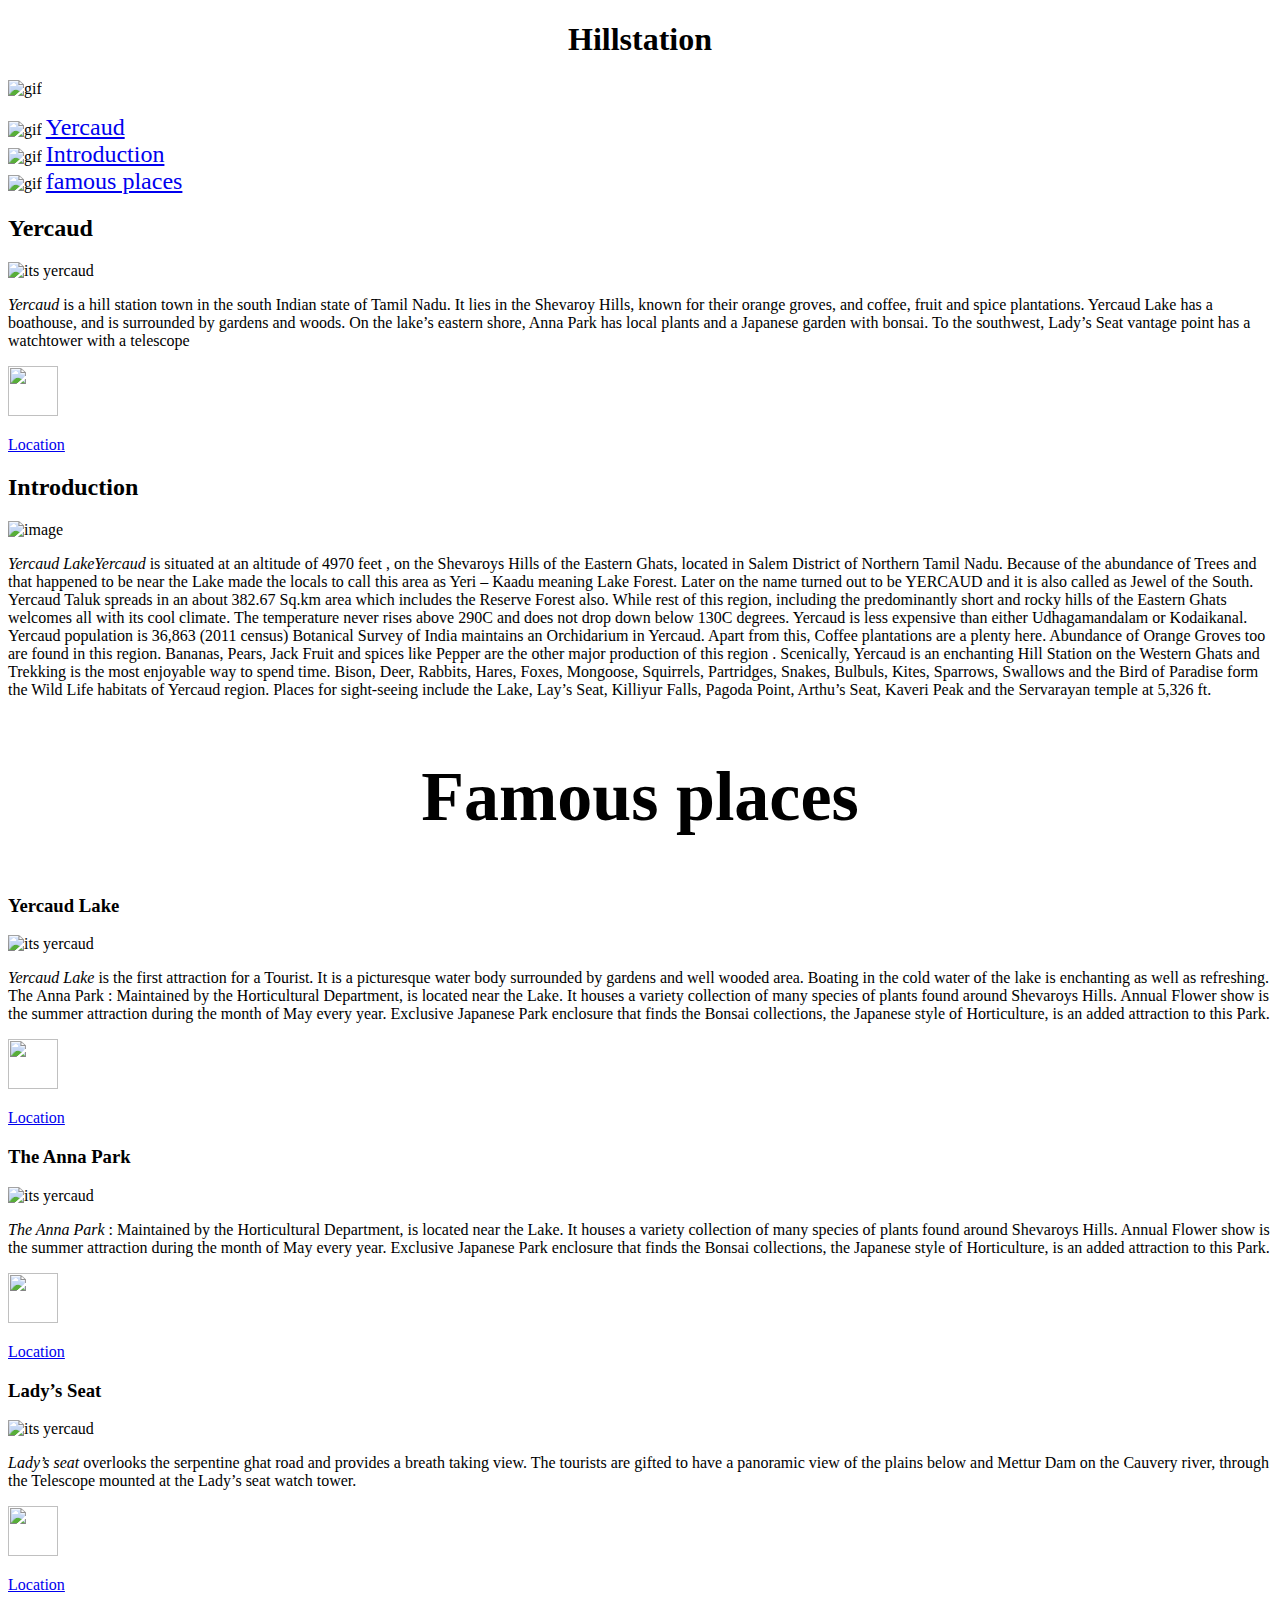
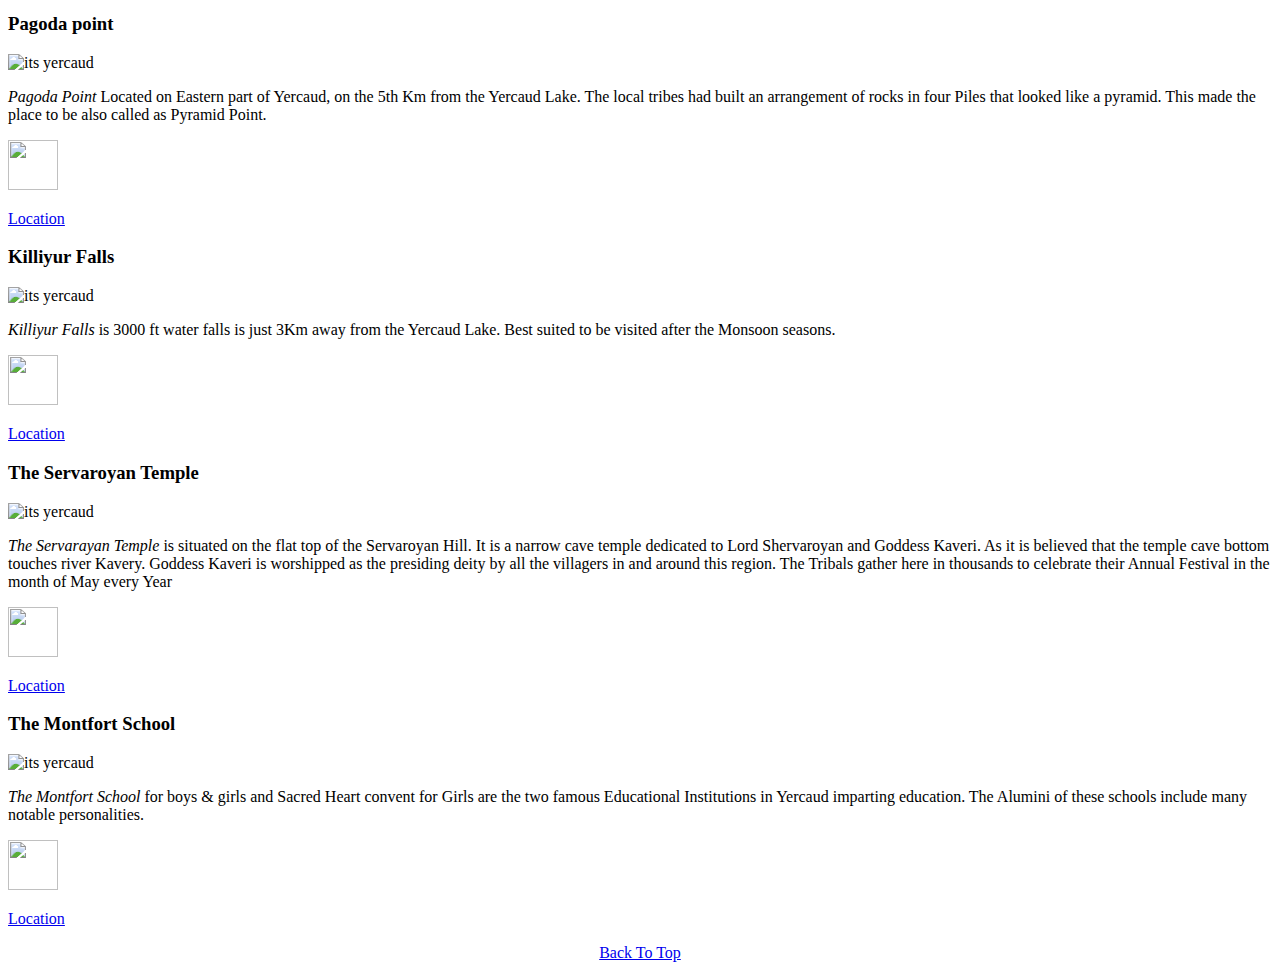
==== tourism webpage/main/next page/tourism/index.html @ 8d21cba3 "Add files via upload" ====
<!DOCTYPE html>
<html lang="en">
<head>
    <meta charset="UTF-8">
    <meta http-equiv="X-UA-Compatible" content="IE=edge">
    <meta name="viewport" content="width=device-width, initial-scale=1.0">
    <title>Tourism</title>
    <link rel="stylesheet" href="C:\Users\admin\Desktop\tourism webpage\main\next page\tourism\styles.css">
</head>
<!-- using the HEX color -->
<body > 
    <h1 id="top" style="text-align: center;">Hillstation</h1>
    <p>
        <img src="C:\Users\admin\Desktop\tourism webpage\main\next page\image\112-book-morph-outline.gif" alt="gif" width="50px" height="50px" ><br>
        <div class="star1">
        <img src="C:\Users\admin\Desktop\tourism webpage\main\next page\image\237-star-rating-morph.gif" alt="gif" width="20px" height="20px">
        <a href="#Yercaud" style="font-family: Bahnschrift;font-size: 150%; ">Yercaud</a><br>
        </div>
        <div class="star-2">
        <img src="C:\Users\admin\Desktop\tourism webpage\main\next page\image\237-star-rating-morph.gif" alt="gif" width="20px" height="20px">
        <a href="#Intoduction" style="font-family: Bahnschrift;font-size: 150%; ">Introduction</a><br>
    </div>
        <div class="star-2">
        <img src="C:\Users\admin\Desktop\tourism webpage\main\next page\image\237-star-rating-morph.gif" alt="gif" width="20px" height="20px">
        <a href="#Famous places" style="font-family: Bahnschrift;font-size: 150%; ">famous places</a><br>
        </div>
        
    </p>
    <h2 id="Yercaud">Yercaud</h2>
    <img src="C:\Users\admin\Desktop\tourism webpage\main\next page\image\yercaud.jpg" alt=" its yercaud" width="490" height="360">
    <p style="text-align:left;" >
        <!-- <cite> Defines the title work </cite> -->
        <cite>Yercaud</cite> is a hill station town in the south Indian state of Tamil Nadu. It lies in the Shevaroy Hills, known for their orange groves, and coffee, fruit and spice plantations.
        Yercaud Lake has a boathouse, and is surrounded by gardens and woods. On the lake’s eastern shore, Anna Park has local plants and a Japanese garden with bonsai.
         To the southwest, Lady’s Seat vantage point has a watchtower with a telescope
    </p>
    <div class="container-1">
    <img src="C:\Users\admin\Desktop\tourism webpage\main\next page\image\18-location-pin-outline.gif"width="50px" height="50px"  >
    <p style="font-family: Bahnschrift;" ><a href="https://goo.gl/maps/G2LrBy27e3ioYX4Y6"target="blank" >Location</a> </p>
    </div>
   
    
    <h2 id="Introduction">Introduction</h2>
    <img  src="C:\Users\admin\Desktop\tourism webpage\main\next page\image\intro.jpg" alt="image" width="490" height="360">
    <p style="text-align: left;" >
        <!-- <blockquote>defined a section that is quote from another source</blockquote>  -->
        <cite> Yercaud LakeYercaud </cite>is situated at an altitude of 4970 feet , on the Shevaroys Hills of the Eastern Ghats, located in Salem District of Northern Tamil Nadu.
        Because of the abundance of Trees and that happened to be near the Lake made the locals to call this area as Yeri – Kaadu meaning Lake Forest. Later on the name turned out to be YERCAUD and it is also called as Jewel of the South.
        Yercaud Taluk spreads in an about 382.67 Sq.km area which includes the Reserve Forest also. While rest of this region, including the predominantly short and rocky hills of the Eastern Ghats welcomes all with its cool climate.
         The temperature never rises above 290C and does not drop down below 130C degrees. Yercaud is less expensive than either Udhagamandalam or Kodaikanal. Yercaud population is 36,863 (2011 census)
         Botanical Survey of India maintains an Orchidarium in Yercaud. Apart from this, Coffee plantations are a plenty here. Abundance of Orange Groves too are found in this region.
         Bananas, Pears, Jack Fruit and spices like Pepper are the other major production of this region . Scenically, Yercaud is an enchanting Hill Station on the Western Ghats and Trekking is the most enjoyable way to spend time.
         Bison, Deer, Rabbits, Hares, Foxes, Mongoose, Squirrels, Partridges, Snakes, Bulbuls, Kites, Sparrows, Swallows and the Bird of Paradise form the Wild Life habitats of Yercaud region.
         Places for sight-seeing include the Lake, Lay’s Seat, Killiyur Falls, Pagoda Point, Arthu’s Seat, Kaveri Peak and the Servarayan temple at 5,326 ft.
    </p>

    <h2 style="text-align: center;font-family: Copperplate Gothic Light; font-size: 70px; " id="Famous places" >Famous places</h2>
    
    <h3 id="Yercaud Lake">Yercaud Lake</h3>
    <img src="C:\Users\admin\Desktop\tourism webpage\main\next page\image\lake.jpg"  alt=" its yercaud" width="490" height="360">
    <p>
        <cite> Yercaud Lake </cite>is the first attraction for a Tourist. It is a picturesque water body surrounded by gardens and well wooded area. Boating in the cold water of the lake is enchanting as well as refreshing.
        The Anna Park : Maintained by the Horticultural Department, is located near the Lake. It houses a variety collection of many species of plants found around Shevaroys Hills. Annual Flower show is the summer attraction during the month of May every year.
        Exclusive Japanese Park enclosure that finds the Bonsai collections, the Japanese style of Horticulture, is an added attraction to this Park.
    </p>
        <div class="container-2">
        <img src="C:\Users\admin\Desktop\tourism webpage\main\next page\image\18-location-pin-outline.gif"width="50px" height="50px"  >
        <p><a href="https://goo.gl/maps/G2LrBy27e3ioYX4Y6"target="blank" >Location</a> </p>
        </div>
    <h3>The Anna Park</h3>
    <img src="C:\Users\admin\Desktop\tourism webpage\main\next page\image\park.jpg" alt=" its yercaud"width="490" height="360">
    <p>
        <cite>The Anna Park </cite>: Maintained by the Horticultural Department, is located near the Lake. It houses a variety collection of many species of plants found around Shevaroys Hills. Annual Flower show is the summer attraction during the month of May every year.
        Exclusive Japanese Park enclosure that finds the Bonsai collections, the Japanese style of Horticulture, is an added attraction to this Park.
    </p>
    <div class="container-3">
    <img src="C:\Users\admin\Desktop\tourism webpage\main\next page\image\18-location-pin-outline.gif"width="50px" height="50px"  >
    <p><a href="https://goo.gl/maps/G2LrBy27e3ioYX4Y6"target="blank" >Location</a> </p>
    </div>

    <h3 id="Lady’s seat" >Lady’s Seat</h3>
    <img src="C:\Users\admin\Desktop\tourism webpage\main\next page\image\lady's seat.jpg" alt=" its yercaud"width="490" height="360">
     <p> <cite> Lady’s seat</cite> overlooks the serpentine ghat road and provides a breath taking view. The tourists are gifted to have a panoramic view of the plains below and Mettur Dam on the Cauvery river, through the Telescope mounted at the Lady’s seat watch tower.
    </p>
    <div class="container-4">
    <img src="C:\Users\admin\Desktop\tourism webpage\main\next page\image\18-location-pin-outline.gif"width="50px" height="50px"  >
    <p><a href="https://goo.gl/maps/G2LrBy27e3ioYX4Y6"target="blank" >Location</a> </p>
    </div>

    <h3 id="Pagoda Point">Pagoda point</h3>
    <img src="C:\Users\admin\Desktop\tourism webpage\main\next page\image\point.jpg" alt=" its yercaud" width="490" height="360">
    <p>
        <cite> Pagoda Point </cite> Located on Eastern part of Yercaud, on the 5th Km from the Yercaud Lake. The local tribes had built an arrangement of rocks in four Piles that looked like a pyramid. This made the place to be also called as Pyramid Point.
    </p>
    <div class="container-5">
    <img src="C:\Users\admin\Desktop\tourism webpage\main\next page\image\18-location-pin-outline.gif"width="50px" height="50px"  >
    <p><a href="https://goo.gl/maps/G2LrBy27e3ioYX4Y6"target="blank" >Location</a> </p>
    </div>
    <h3 id="Killiyur Falls">Killiyur Falls</h3>
    <img src="C:\Users\admin\Desktop\tourism webpage\main\next page\image\falls.jpg" alt=" its yercaud" width="490" height="360">
    <P>
         <cite>Killiyur Falls</cite> is 3000 ft water falls is just 3Km away from the Yercaud Lake. Best suited to be visited after the Monsoon seasons.
    </P>
    <div class="container-6">
    <img src="C:\Users\admin\Desktop\tourism webpage\main\next page\image\18-location-pin-outline.gif"width="50px" height="50px"  >
    <p><a href="https://goo.gl/maps/G2LrBy27e3ioYX4Y6"target="blank" >Location</a> </p>
    </div>
   
    <h3 id="The Servaroyan Temple">The Servaroyan Temple</h3>
    <img src="C:\Users\admin\Desktop\tourism webpage\main\next page\image\seavu hills.jpg" alt=" its yercaud" width="490" height="360">
    <P>
        <cite>The Servarayan Temple</cite> is situated on the flat top of the Servaroyan Hill. It is a narrow cave temple dedicated to Lord Shervaroyan and Goddess Kaveri.
        As it is believed that the temple cave bottom touches river Kavery. Goddess Kaveri is worshipped as the presiding deity by all the villagers in and around this region.
        The Tribals gather here in thousands to celebrate their Annual Festival in the month of May every Year
    </P>
    <div class="container-7">
    <img src="C:\Users\admin\Desktop\tourism webpage\main\next page\image\18-location-pin-outline.gif"width="50px" height="50px"  >
    
    <p><a href="https://goo.gl/maps/G2LrBy27e3ioYX4Y6"target="blank" >Location</a> </p>
    </div>
    
    <h3 id="The Montfort School">The Montfort School</h3>
    <img src="C:\Users\admin\Desktop\tourism webpage\main\next page\image\school.jpg" alt=" its yercaud" width="490" height="360">
    <P>
        <cite> The Montfort School </cite> for boys & girls and Sacred Heart convent for Girls are the two famous Educational Institutions in Yercaud imparting education.
        The Alumini of these schools include many notable personalities.
    </P>
    <div class="container-8">
    <img src="C:\Users\admin\Desktop\tourism webpage\main\next page\image\18-location-pin-outline.gif"width="50px" height="50px"  >
    <p><a href="https://goo.gl/maps/G2LrBy27e3ioYX4Y6"target="blank" >Location</a> </p>
    </div>
    <p style="text-align: center;"><a href="#top"  class="button" >Back To Top</a></p>

  
</body>
</html>
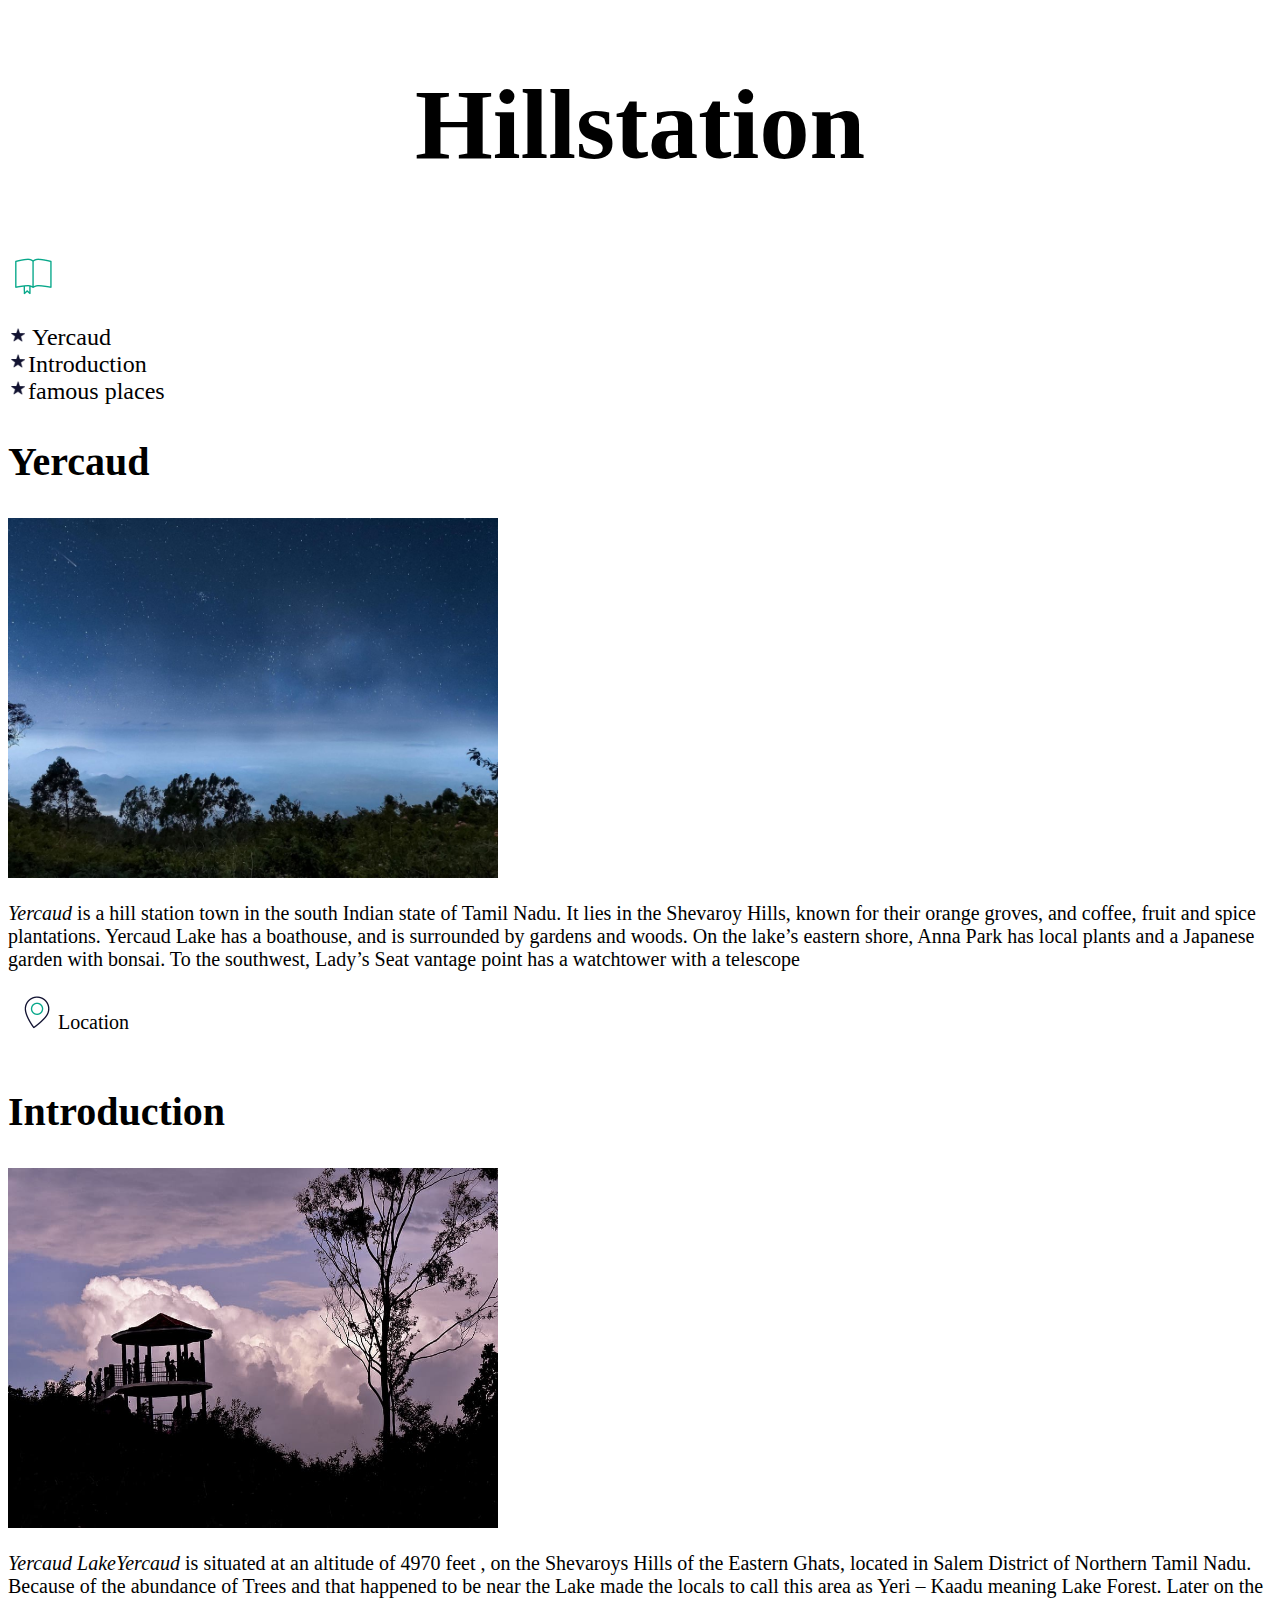
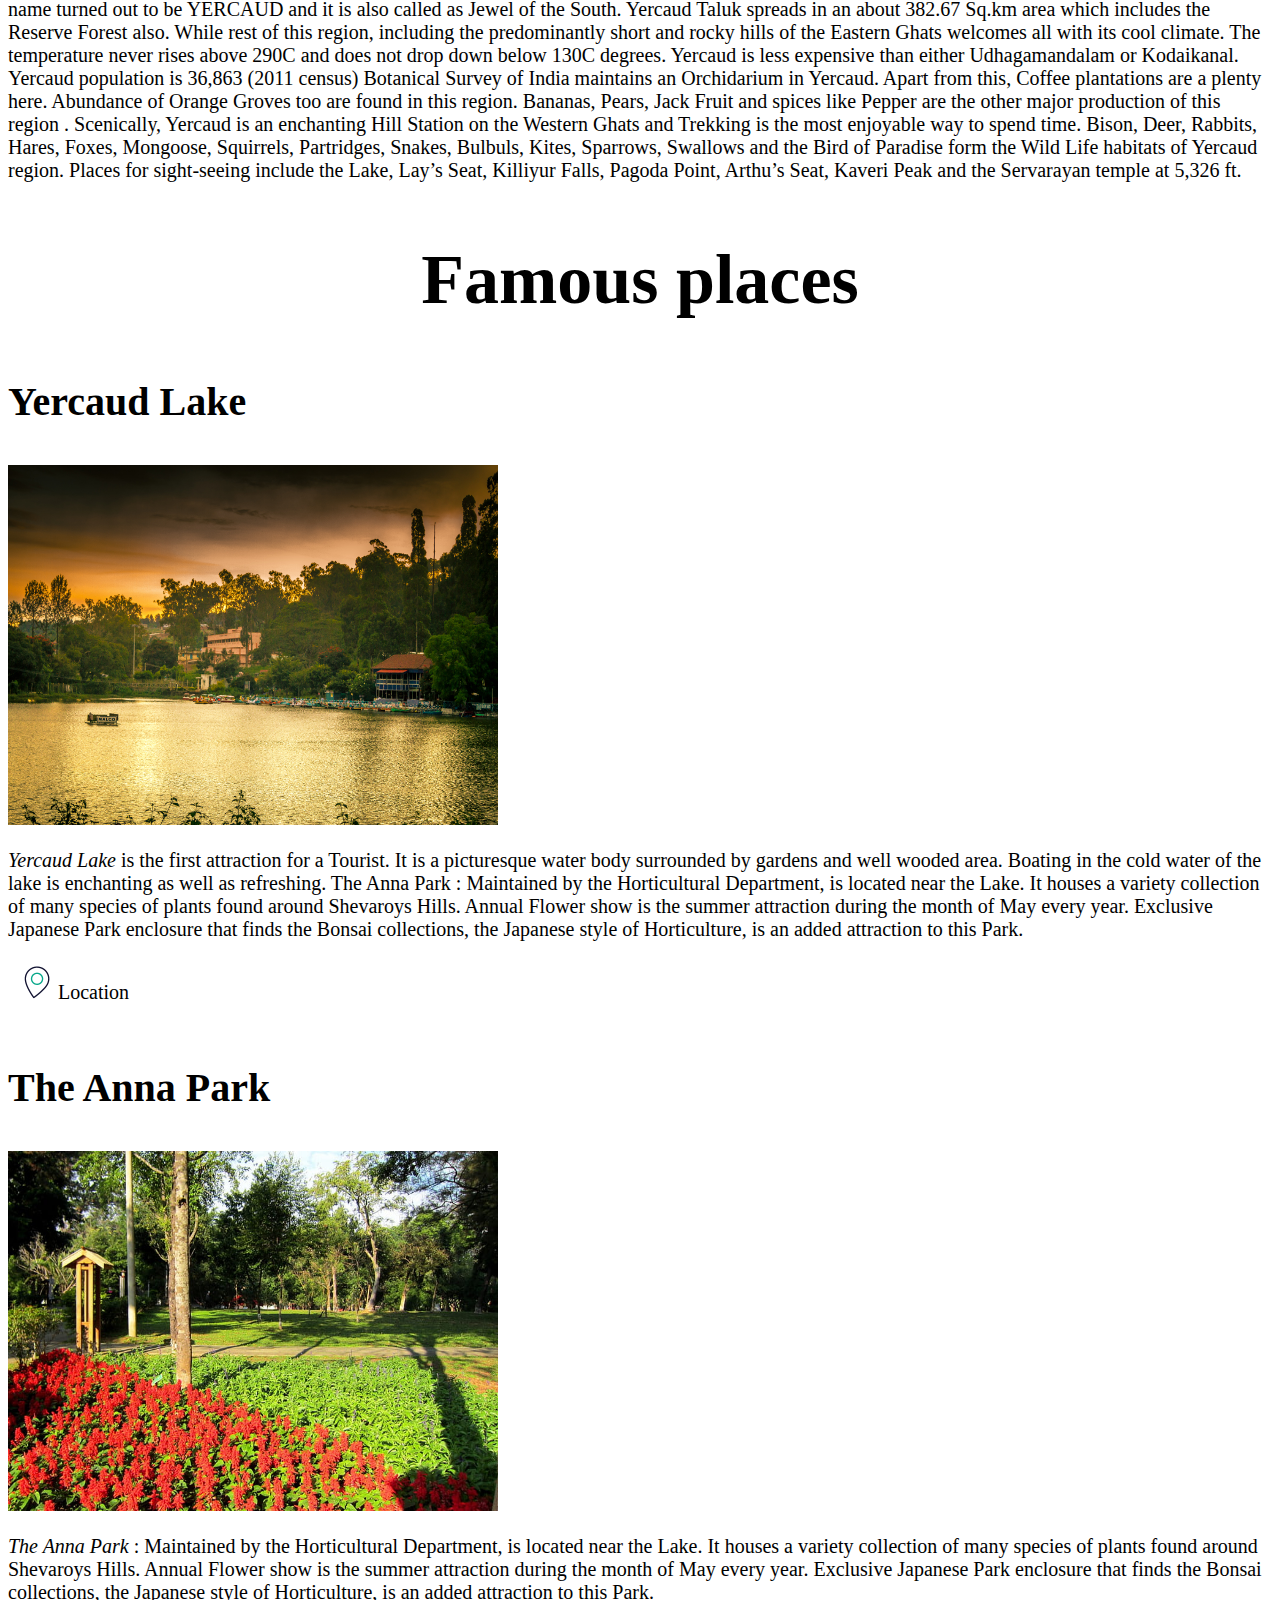
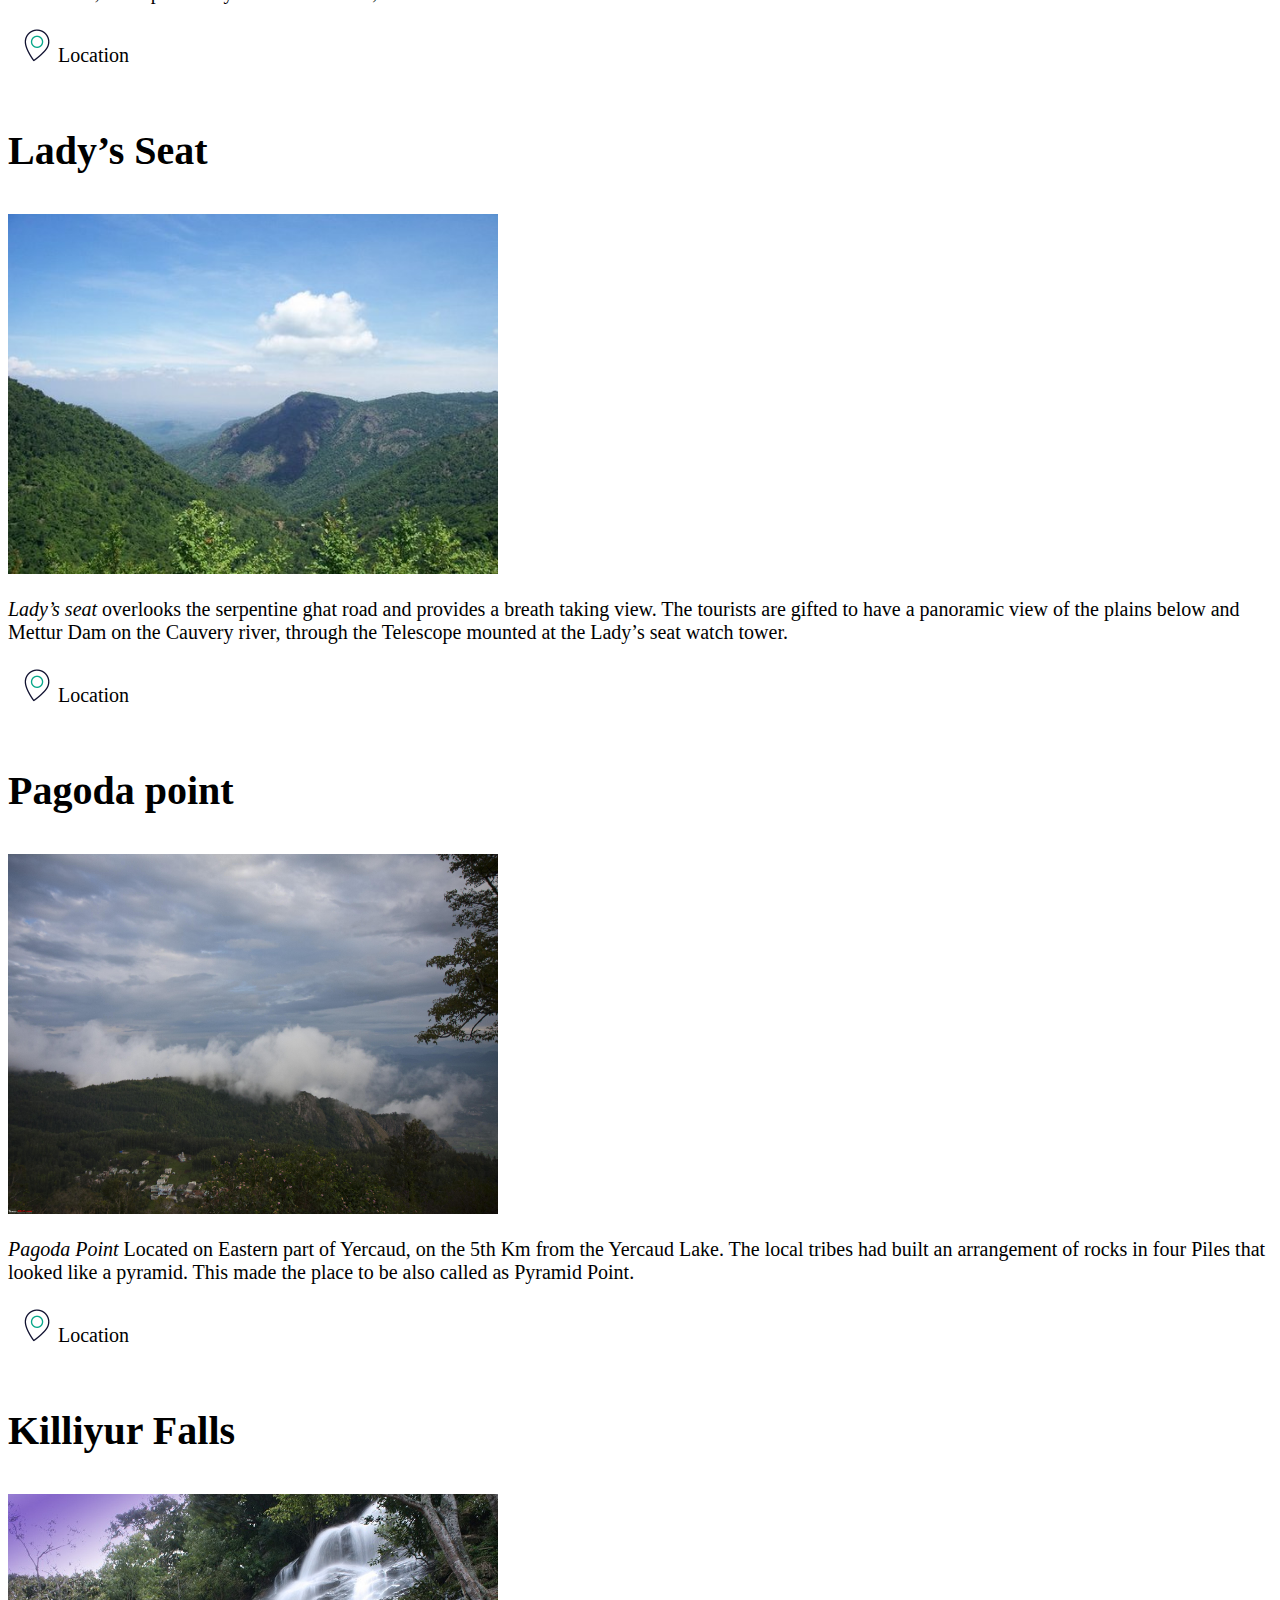
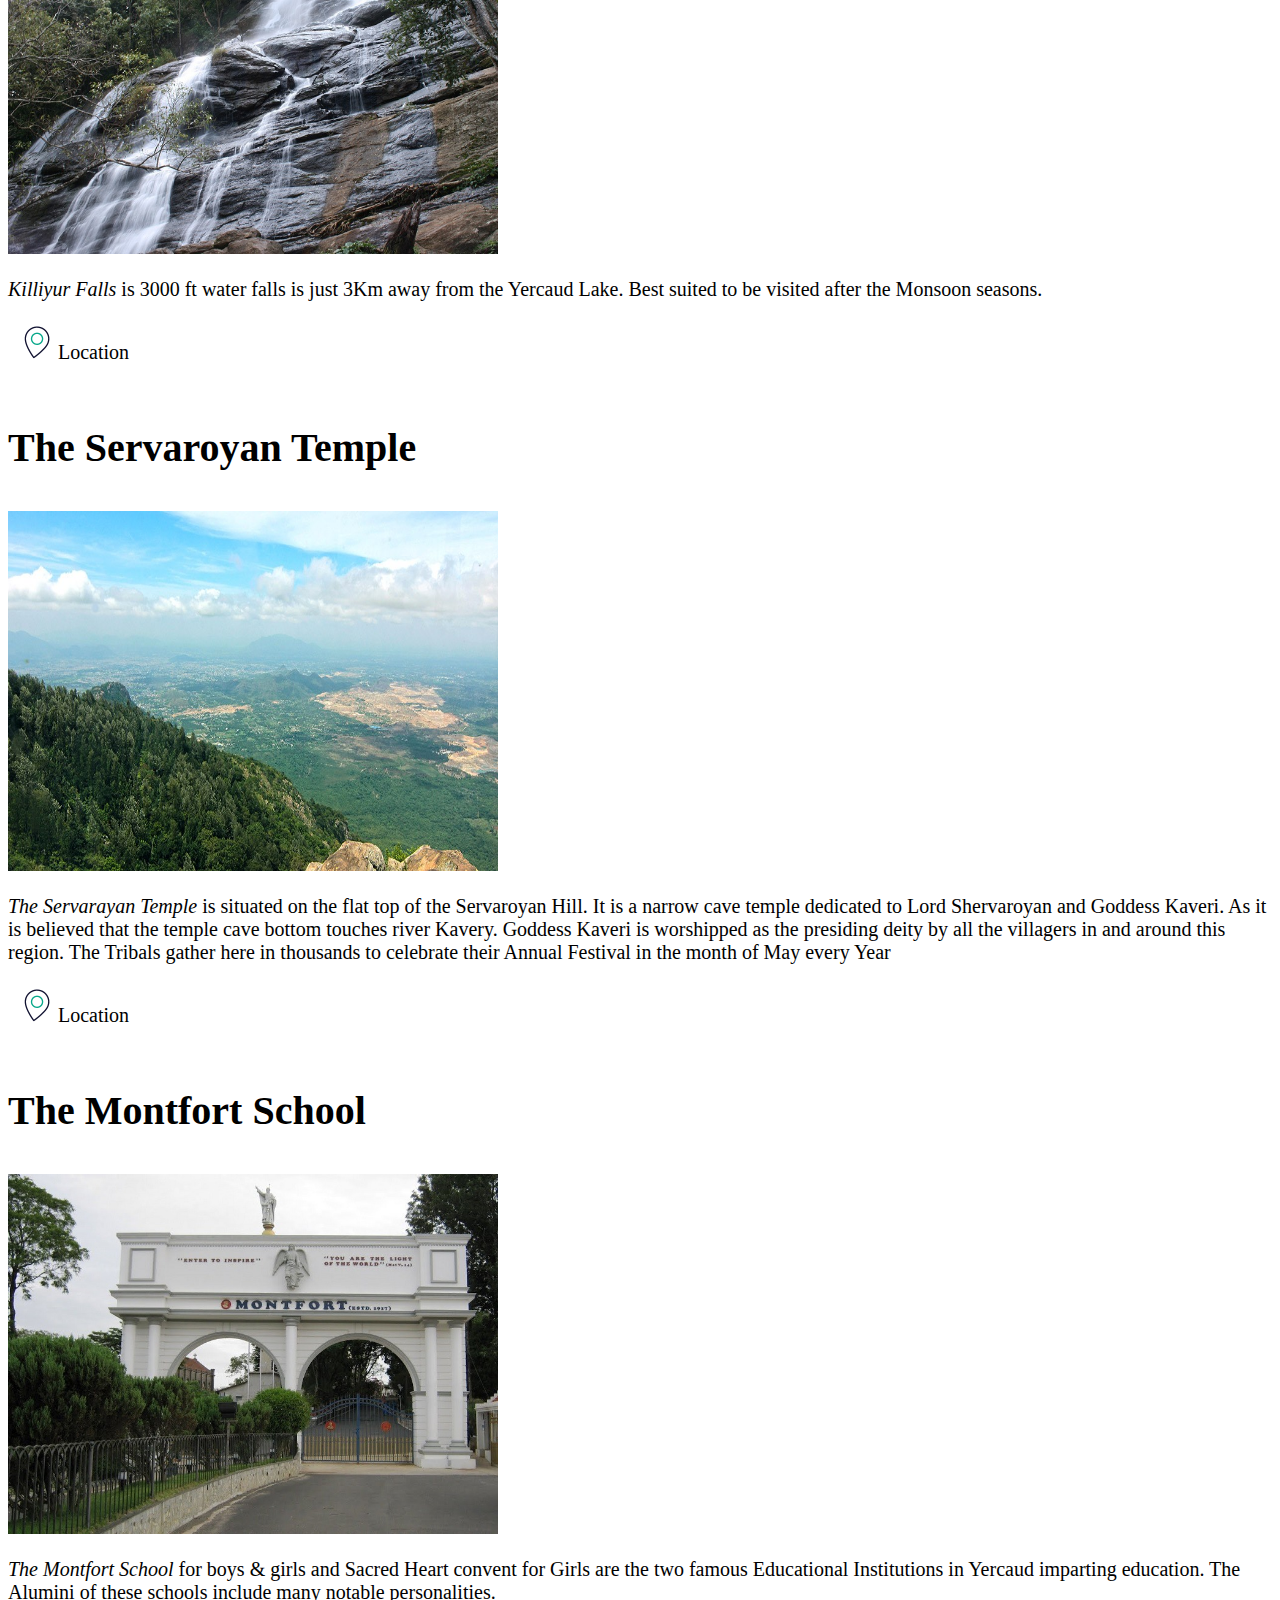
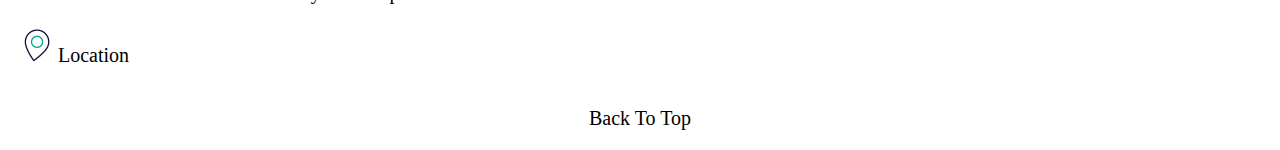
==== commit e808ebec: "update-2" ====
--- a/tourism webpage/main/next page/tourism/index.html
+++ b/tourism webpage/main/next page/tourism/index.html
@@ -5,29 +5,29 @@
     <meta http-equiv="X-UA-Compatible" content="IE=edge">
     <meta name="viewport" content="width=device-width, initial-scale=1.0">
     <title>Tourism</title>
-    <link rel="stylesheet" href="C:\Users\admin\Desktop\tourism webpage\main\next page\tourism\styles.css">
+    <link rel="stylesheet" href="./styles.css">
 </head>
 <!-- using the HEX color -->
 <body > 
     <h1 id="top" style="text-align: center;">Hillstation</h1>
     <p>
-        <img src="C:\Users\admin\Desktop\tourism webpage\main\next page\image\112-book-morph-outline.gif" alt="gif" width="50px" height="50px" ><br>
+        <img src="../image/112-book-morph-outline.gif" alt="gif" width="50px" height="50px" ><br>
         <div class="star1">
-        <img src="C:\Users\admin\Desktop\tourism webpage\main\next page\image\237-star-rating-morph.gif" alt="gif" width="20px" height="20px">
+        <img src="../image/237-star-rating-morph.gif" alt="gif" width="20px" height="20px">
         <a href="#Yercaud" style="font-family: Bahnschrift;font-size: 150%; ">Yercaud</a><br>
         </div>
         <div class="star-2">
-        <img src="C:\Users\admin\Desktop\tourism webpage\main\next page\image\237-star-rating-morph.gif" alt="gif" width="20px" height="20px">
+        <img src="../image/237-star-rating-morph.gif" alt="gif" width="20px" height="20px">
         <a href="#Intoduction" style="font-family: Bahnschrift;font-size: 150%; ">Introduction</a><br>
     </div>
         <div class="star-2">
-        <img src="C:\Users\admin\Desktop\tourism webpage\main\next page\image\237-star-rating-morph.gif" alt="gif" width="20px" height="20px">
+        <img src="../image/237-star-rating-morph.gif" alt="gif" width="20px" height="20px">
         <a href="#Famous places" style="font-family: Bahnschrift;font-size: 150%; ">famous places</a><br>
         </div>
         
     </p>
     <h2 id="Yercaud">Yercaud</h2>
-    <img src="C:\Users\admin\Desktop\tourism webpage\main\next page\image\yercaud.jpg" alt=" its yercaud" width="490" height="360">
+    <img src="../image/yercaud.jpg" alt=" its yercaud" width="490" height="360">
     <p style="text-align:left;" >
         <!-- <cite> Defines the title work </cite> -->
         <cite>Yercaud</cite> is a hill station town in the south Indian state of Tamil Nadu. It lies in the Shevaroy Hills, known for their orange groves, and coffee, fruit and spice plantations.
@@ -35,13 +35,13 @@
          To the southwest, Lady’s Seat vantage point has a watchtower with a telescope
     </p>
     <div class="container-1">
-    <img src="C:\Users\admin\Desktop\tourism webpage\main\next page\image\18-location-pin-outline.gif"width="50px" height="50px"  >
+    <img src="../image/18-location-pin-outline.gif"width="50px" height="50px"  >
     <p style="font-family: Bahnschrift;" ><a href="https://goo.gl/maps/G2LrBy27e3ioYX4Y6"target="blank" >Location</a> </p>
     </div>
    
     
     <h2 id="Introduction">Introduction</h2>
-    <img  src="C:\Users\admin\Desktop\tourism webpage\main\next page\image\intro.jpg" alt="image" width="490" height="360">
+    <img  src="../image/intro.jpg" alt="image" width="490" height="360">
     <p style="text-align: left;" >
         <!-- <blockquote>defined a section that is quote from another source</blockquote>  -->
         <cite> Yercaud LakeYercaud </cite>is situated at an altitude of 4970 feet , on the Shevaroys Hills of the Eastern Ghats, located in Salem District of Northern Tamil Nadu.
@@ -57,76 +57,76 @@
     <h2 style="text-align: center;font-family: Copperplate Gothic Light; font-size: 70px; " id="Famous places" >Famous places</h2>
     
     <h3 id="Yercaud Lake">Yercaud Lake</h3>
-    <img src="C:\Users\admin\Desktop\tourism webpage\main\next page\image\lake.jpg"  alt=" its yercaud" width="490" height="360">
+    <img src="../image/lake.jpg"  alt=" its yercaud" width="490" height="360">
     <p>
         <cite> Yercaud Lake </cite>is the first attraction for a Tourist. It is a picturesque water body surrounded by gardens and well wooded area. Boating in the cold water of the lake is enchanting as well as refreshing.
         The Anna Park : Maintained by the Horticultural Department, is located near the Lake. It houses a variety collection of many species of plants found around Shevaroys Hills. Annual Flower show is the summer attraction during the month of May every year.
         Exclusive Japanese Park enclosure that finds the Bonsai collections, the Japanese style of Horticulture, is an added attraction to this Park.
     </p>
         <div class="container-2">
-        <img src="C:\Users\admin\Desktop\tourism webpage\main\next page\image\18-location-pin-outline.gif"width="50px" height="50px"  >
+        <img src="../image/18-location-pin-outline.gif"width="50px" height="50px"  >
         <p><a href="https://goo.gl/maps/G2LrBy27e3ioYX4Y6"target="blank" >Location</a> </p>
         </div>
     <h3>The Anna Park</h3>
-    <img src="C:\Users\admin\Desktop\tourism webpage\main\next page\image\park.jpg" alt=" its yercaud"width="490" height="360">
+    <img src="../image/park.jpg" alt=" its yercaud"width="490" height="360">
     <p>
         <cite>The Anna Park </cite>: Maintained by the Horticultural Department, is located near the Lake. It houses a variety collection of many species of plants found around Shevaroys Hills. Annual Flower show is the summer attraction during the month of May every year.
         Exclusive Japanese Park enclosure that finds the Bonsai collections, the Japanese style of Horticulture, is an added attraction to this Park.
     </p>
     <div class="container-3">
-    <img src="C:\Users\admin\Desktop\tourism webpage\main\next page\image\18-location-pin-outline.gif"width="50px" height="50px"  >
+    <img src="../image/18-location-pin-outline.gif"width="50px" height="50px"  >
     <p><a href="https://goo.gl/maps/G2LrBy27e3ioYX4Y6"target="blank" >Location</a> </p>
     </div>
 
     <h3 id="Lady’s seat" >Lady’s Seat</h3>
-    <img src="C:\Users\admin\Desktop\tourism webpage\main\next page\image\lady's seat.jpg" alt=" its yercaud"width="490" height="360">
+    <img src="../image/lady's seat.jpg" alt=" its yercaud"width="490" height="360">
      <p> <cite> Lady’s seat</cite> overlooks the serpentine ghat road and provides a breath taking view. The tourists are gifted to have a panoramic view of the plains below and Mettur Dam on the Cauvery river, through the Telescope mounted at the Lady’s seat watch tower.
     </p>
     <div class="container-4">
-    <img src="C:\Users\admin\Desktop\tourism webpage\main\next page\image\18-location-pin-outline.gif"width="50px" height="50px"  >
+    <img src="../image/18-location-pin-outline.gif"width="50px" height="50px"  >
     <p><a href="https://goo.gl/maps/G2LrBy27e3ioYX4Y6"target="blank" >Location</a> </p>
     </div>
 
     <h3 id="Pagoda Point">Pagoda point</h3>
-    <img src="C:\Users\admin\Desktop\tourism webpage\main\next page\image\point.jpg" alt=" its yercaud" width="490" height="360">
+    <img src="../image/point.jpg" alt=" its yercaud" width="490" height="360">
     <p>
         <cite> Pagoda Point </cite> Located on Eastern part of Yercaud, on the 5th Km from the Yercaud Lake. The local tribes had built an arrangement of rocks in four Piles that looked like a pyramid. This made the place to be also called as Pyramid Point.
     </p>
     <div class="container-5">
-    <img src="C:\Users\admin\Desktop\tourism webpage\main\next page\image\18-location-pin-outline.gif"width="50px" height="50px"  >
+    <img src="../image/18-location-pin-outline.gif"width="50px" height="50px"  >
     <p><a href="https://goo.gl/maps/G2LrBy27e3ioYX4Y6"target="blank" >Location</a> </p>
     </div>
     <h3 id="Killiyur Falls">Killiyur Falls</h3>
-    <img src="C:\Users\admin\Desktop\tourism webpage\main\next page\image\falls.jpg" alt=" its yercaud" width="490" height="360">
+    <img src="../image/falls.jpg" alt=" its yercaud" width="490" height="360">
     <P>
          <cite>Killiyur Falls</cite> is 3000 ft water falls is just 3Km away from the Yercaud Lake. Best suited to be visited after the Monsoon seasons.
     </P>
     <div class="container-6">
-    <img src="C:\Users\admin\Desktop\tourism webpage\main\next page\image\18-location-pin-outline.gif"width="50px" height="50px"  >
+    <img src="../image/18-location-pin-outline.gif"width="50px" height="50px"  >
     <p><a href="https://goo.gl/maps/G2LrBy27e3ioYX4Y6"target="blank" >Location</a> </p>
     </div>
    
     <h3 id="The Servaroyan Temple">The Servaroyan Temple</h3>
-    <img src="C:\Users\admin\Desktop\tourism webpage\main\next page\image\seavu hills.jpg" alt=" its yercaud" width="490" height="360">
+    <img src="../image/seavu hills.jpg" alt=" its yercaud" width="490" height="360">
     <P>
         <cite>The Servarayan Temple</cite> is situated on the flat top of the Servaroyan Hill. It is a narrow cave temple dedicated to Lord Shervaroyan and Goddess Kaveri.
         As it is believed that the temple cave bottom touches river Kavery. Goddess Kaveri is worshipped as the presiding deity by all the villagers in and around this region.
         The Tribals gather here in thousands to celebrate their Annual Festival in the month of May every Year
     </P>
     <div class="container-7">
-    <img src="C:\Users\admin\Desktop\tourism webpage\main\next page\image\18-location-pin-outline.gif"width="50px" height="50px"  >
+    <img src="../image/18-location-pin-outline.gif"width="50px" height="50px"  >
     
     <p><a href="https://goo.gl/maps/G2LrBy27e3ioYX4Y6"target="blank" >Location</a> </p>
     </div>
     
     <h3 id="The Montfort School">The Montfort School</h3>
-    <img src="C:\Users\admin\Desktop\tourism webpage\main\next page\image\school.jpg" alt=" its yercaud" width="490" height="360">
+    <img src="../image/school.jpg" alt=" its yercaud" width="490" height="360">
     <P>
         <cite> The Montfort School </cite> for boys & girls and Sacred Heart convent for Girls are the two famous Educational Institutions in Yercaud imparting education.
         The Alumini of these schools include many notable personalities.
     </P>
     <div class="container-8">
-    <img src="C:\Users\admin\Desktop\tourism webpage\main\next page\image\18-location-pin-outline.gif"width="50px" height="50px"  >
+    <img src="../image/18-location-pin-outline.gif"width="50px" height="50px"  >
     <p><a href="https://goo.gl/maps/G2LrBy27e3ioYX4Y6"target="blank" >Location</a> </p>
     </div>
     <p style="text-align: center;"><a href="#top"  class="button" >Back To Top</a></p>
--- a/tourism webpage/main/next page/tourism/styles.css
+++ b/tourism webpage/main/next page/tourism/styles.css
@@ -0,0 +1,58 @@
+h1{
+    font-family:Copperplate Gothic Light;
+    font-size: 100px;
+}
+h2,h3{
+    font-family: Bahnschrift;
+    font-size: 40px;
+}
+p{
+    font-family: Cascadia Code;
+    font-size: 20px;
+}
+
+.container-1,.container-2,.container-3,.container-4,.container-5,.container-6,.container-7,.container-8{
+    display: flex;
+   
+}
+a:link{
+    color: black;
+    text-decoration: none;
+}
+a:visited{
+    color: black;
+    text-decoration: none;
+}
+a:hover{
+    color:red;
+    text-decoration:none;
+}
+a:active{
+    color: royalblue;
+}
+.star-1,.star-2,.star-3{
+    display: flex;
+    
+}
+body{
+    background-color: white;
+}
+.button{
+    font-family: Cascadia Code;
+    font-size: 20px;
+    border: 1px black;
+    border-width: 15px;
+}
+.button:link{
+    color: black;
+    text-decoration: none;
+}
+.button:hover{
+    color: black;
+    text-decoration: none;
+}
+.button:active{
+    color: black;
+    text-decoration: none;
+}
+
